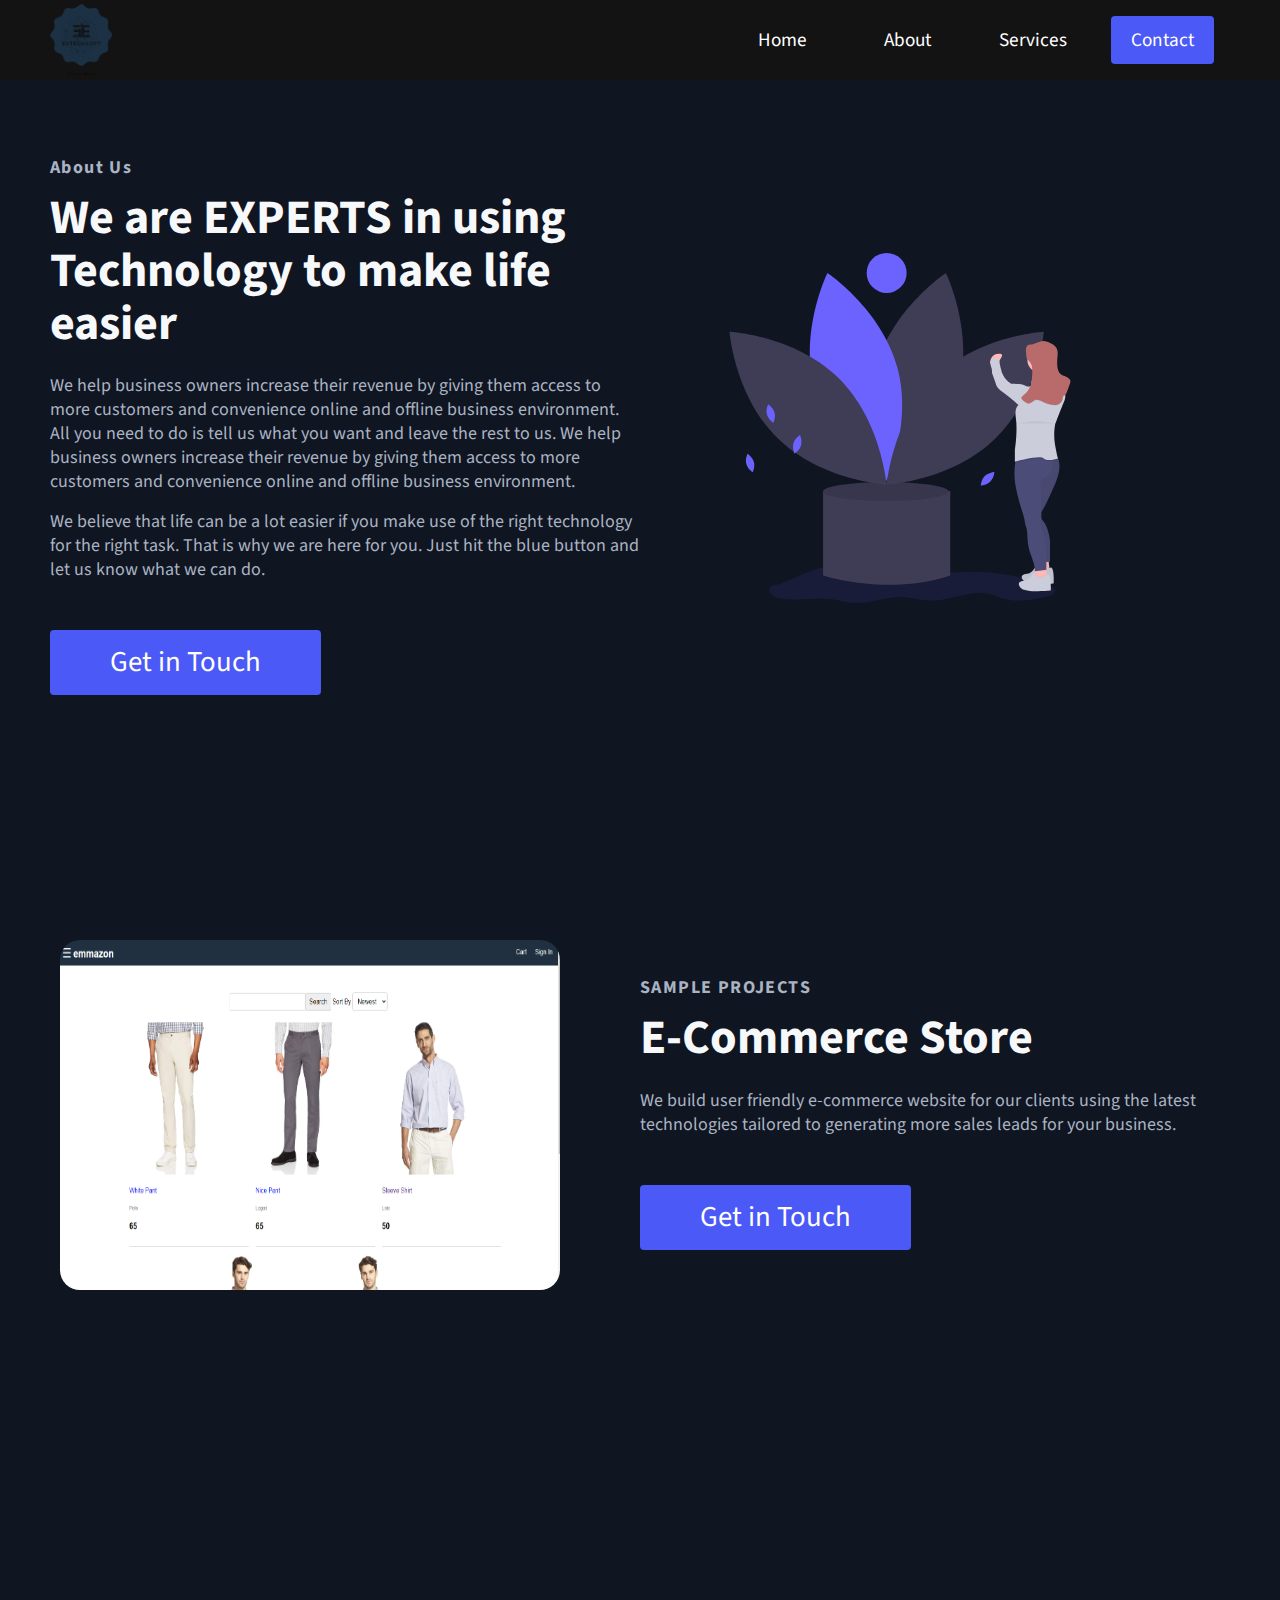
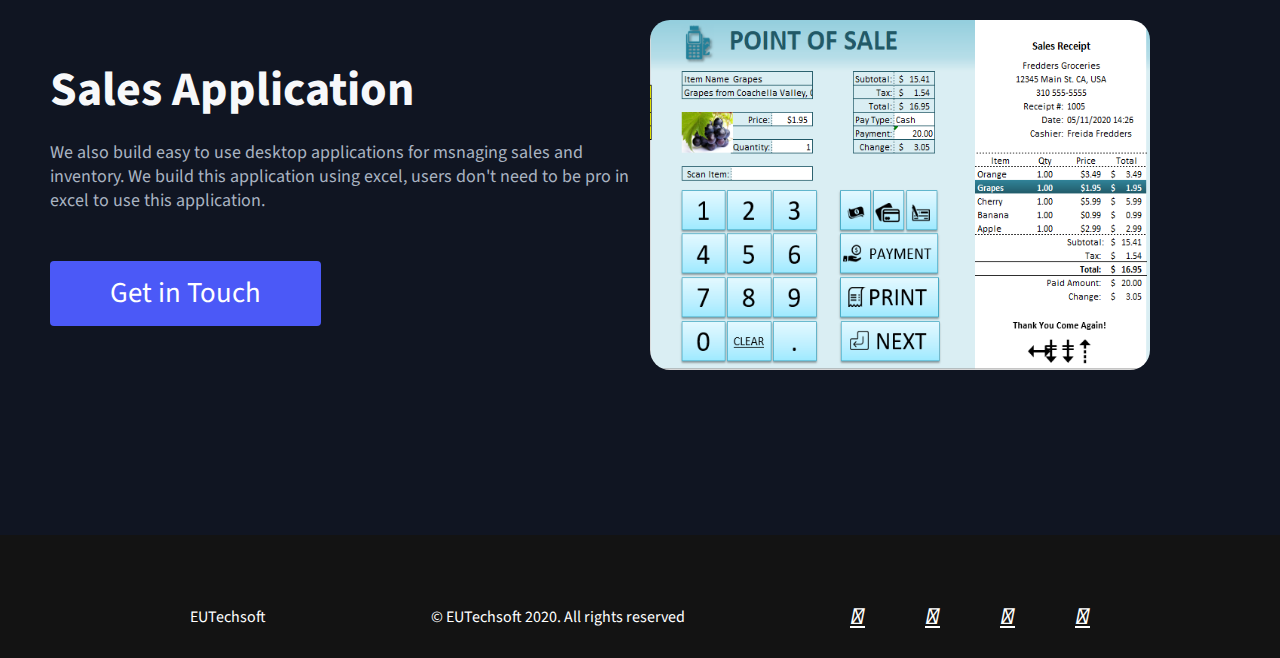
==== about.html @ 1c67c43d "First website deployment" ====
<!DOCTYPE html>
<html lang="en">

<head>
    <meta charset="UTF-8">
    <meta name="viewport" content="width=device-width, initial-scale=1.0">
    <title>EUTechsoft</title>
    <link rel="stylesheet" href="/assets/css/style.css">
    <link rel="stylesheet" href="https://use.fontawesome.com/releases/v5.15.1/css/all.css"
        integrity="sha384-vp86vTRFVJgpjF9jiIGPEEqYqlDwgyBgEF109VFjmqGmIY/Y4HV4d3Gp2irVfcrp" crossorigin="anonymous">
    <link rel="stylesheet" href="https://stackpath.bootstrapcdn.com/font-awesome/4.7.0/css/font-awesome.min.css"
        crossorigin="anonymous">
    <link href="https://fonts.googleapis.com/css2?family=Source+Sans+Pro&display=swap" rel="stylesheet" />
</head>

<body>
    <!-- Navba Section -->
    <nav class="navbar">
        <div class="navbar__container">
            <a href="#home" id="navbar__logo">
                <img src="/assets/img/eutechsoft.png" alt="EUTechsoft Consulting">
            </a>
            <div class="navbar__toggle" id="mobile-menu">
                <span class="bar"></span>
                <span class="bar"></span>
                <span class="bar"></span>
            </div>
            <ul class="navbar__menu">
                <li class="navbar__item">
                    <a href="/index.html" class="navbar__links" id="home-page">Home</a>
                </li>
                <li class="navbar__item">
                    <a href="#about" class="navbar__links" id="about-page">About</a>
                </li>
                <li class="navbar__item">
                    <a href="/index.html#services" class="navbar__links" id="services-page">Services</a>
                </li>
                <li class="navbar__btn">
                    <a href="/index.html#contact" class="button navbar__links" id="signup">Contact</a>
                </li>
            </ul>
        </div>
    </nav>

    <!-- About Section -->
    <div class="main" id="about">
        <div class="main__container">

            <div class="main__content">
                <h1>About Us</h1>
                <h2>We are EXPERTS in using Technology to make life easier</h2>
                <p>We help business owners increase their revenue by giving them access to more customers and
                    convenience online and offline business environment. All you need to do
                    is tell us what you want and leave the rest to us. We help business owners increase their revenue by
                    giving them access to more customers and
                    convenience online and offline business environment.</p>
                <p>We believe that life can be a lot easier if you make use of the right technology for the right task.
                    That is why we are here for you. Just hit the <code>blue button</code> and let us know what we can
                    do. </p>
                <button class="main__btn">
                    <a href="/index.html#contact">Get in Touch</a>
                </button>
            </div>
            <div class="main__img--container">
                <div class="main__img--card">
                    <img src="/assets/img/gardening_leaf.svg" />
                </div>
            </div>
        </div>
    </div>

    <div class="main" id="about">
        <div class="main__container">
            <div class="main__img--container head-1">
                <h1>SAMPLE PROJECTS</h1>
                <div class="main__img--card">
                    <img src="/assets/img/emmazone.PNG" />
                </div>
            </div>
            <div class="main__content head-2">
                <h1>SAMPLE PROJECTS</h1>
                <h2>E-Commerce Store</h2>
                <p>We build user friendly e-commerce website for our clients using the latest technologies tailored to
                    generating more sales leads for your business.</p>
                <button class="main__btn">
                    <a href="/index.html#contact">Get in Touch</a>
                </button>
            </div>
        </div>
    </div>

    <div class="main" id="about">
        <div class="main__container">
            <div class="main__content head-2">
                <h2>Sales Application</h2>
                <p>We also build easy to use desktop applications for msnaging sales and inventory. We build this
                    application using excel, users don't need to be pro in excel to use this application.</p>
                <button class="main__btn">
                    <a href="/index.html#contact">Get in Touch</a>
                </button>
            </div>

            <div class="main__img--container head-1">
                <div class="main__img--card">
                    <img src="/assets/img/pos_app.PNG" />
                </div>
            </div>
        </div>
    </div>

    <!-- Footer Section -->
    <div class="footer__container">
        <section class="social__media">
            <div class="social__media--wrap">
                <div class="footer__logo">
                    <a href="/" id="footer__logo">EUTechsoft</a>
                </div>
                <p class="website__rights">&copy; EUTechsoft 2020. All rights reserved</p>
                <div class="social__icons">
                    <a href="/" class="social__icon--link" target="_blank">
                        <i class="fab fa-facebook"></i>
                    </a>
                    <a href="/" class="social__icon--link" target="_blank">
                        <i class="fab fa-twitter"></i>
                    </a>
                    <a href="/" class="social__icon--link" target="_blank">
                        <i class="fab fa-instagram"></i>
                    </a>
                    <a href="/" class="social__icon--link" target="_blank">
                        <i class="fab fa-linkedin"></i>
                    </a>
                </div>
            </div>
        </section>
    </div>

    <script src="/assets/js/app.js"></script>
</body>

</html>
---- assets/css/style.css ----
* {
    margin: 0;
    padding: 0;
    box-sizing: border-box;
    font-family: "Source Sans Pro", sans-serif;
    scroll-behavior: smooth;
}

/* Transition */
:root {
    --transit: all 0.3s ease;
    --transit-5: all 0.5s ease;
    --transit-in: all 0.3s ease-in;
    --transit-in-out: all 0.3s ease-in-out;
}

.navbar {
    background: #131313;
    height: auto; /* 80px */
    display: flex;
    align-items: center;
    justify-content: center;
    font-size: 1.2rem;
    position: sticky;
    top: 0;
    z-index: 999;
}

.navbar__container {
    display: flex;
    justify-content: space-between;
    height: 80px;
    z-index: 1;
    width: 100%;
    max-width: 1300px;
    margin: 0 auto;
    padding: 0 50px;
}

#navbar__logo {
    background-color: #ff8177;
    background-image: linear-gradient(to top, #ff0844 0%, #ffb199 100%);
    background-size: 100%;
    -webkit-background-clip: text;
    -moz-background-clip: text;
    -webkit-text-fill-color: transparent;
    -moz-text-fill-color: transparent;
    display: flex;
    align-items: center;
    cursor: pointer;
    text-decoration: none;
    font-size: 2rem;
}

#navbar__logo img {
    /* background-color: #ff8177;
    background-image: linear-gradient(to top, #ff0844 0%, #ffb199 100%); */
    background-size: 100%;
    -webkit-text-fill-color: transparent;
    -moz-text-fill-color: transparent;
    cursor: pointer;
    text-decoration: none;
    height: 4.5rem;
    width: auto;
}

.navbar__menu {
    display: flex;
    align-items: center;
    list-style: none;
}

.navbar__item {
    height: 80px;
}

.navbar__links {
    color: #fff;
    display: flex;
    align-items: center;
    justify-content: center;
    width: 125px;
    text-decoration: none;
    height: 100%;
    transition: var(--transit);
}

.navbar__btn {
    display: flex;
    justify-content: center;
    align-items: center;
    padding: 0 1rem;
    width: 100%;
}

.button {
    display: flex;
    justify-content: center;
    align-items: center;
    text-decoration: none;
    padding: 10px 20px;
    height: 100%;
    width: 100%;
    border: none;
    outline: none;
    border-radius: 4px;
    background: #4b59f7;
    transition: var(--transit);
}

.navbar__links:hover {
    color: #9518fc;
    transition: var(--transit);
}

/* Media Query */
@media screen and (max-width: 960px) {
    .navbar__container {
        display: flex;
        justify-content: space-between;
        height: 80px;
        z-index: 1;
        width: 100%;
        padding: 0;
    }

    .navbar__menu {
        display: grid;
        grid-template-columns: auto;
        margin: 0;
        width: 100%;
        position: absolute;
        top: -1000px;
        opacity: 1;
        transition: var(--transit-5);
        z-index: -1;
    }

    .navbar__menu.active {
        background: #131313;
        top: 100%;
        opacity: 1;
        transition: var(--transit-5);
        z-index: 999;
        height: 60vh;
        font-size: 1.6rem;
    }

    #navbar__logo {
        padding-left: 25px;
    }

    .navbar__toggle .bar {
        width: 25px;
        height: 3px;
        margin: 5px auto;
        transition: var(--transit-in-out);
        background: #fff;
    }

    .navbar__item {
        width: 100%;
    }

    .navbar__links {
        text-align: center;
        padding: 2rem;
        width: 100%;
        display: table;
    }

    .navbar__btn {
        padding-bottom: 2rem;
    }

    .button {
        display: flex;
        justify-content: center;
        align-items: center;
        width: 80%;
        height: 80px;
        margin: 0;
    }

    #mobile-menu {
        position: absolute;
        top: 20%;
        right: 5%;
        transform: translate(5%, 20%);
    }

    .navbar__toggle .bar {
        display: block;
        cursor: pointer;
    }

    #mobile-menu.is-active .bar:nth-child(2) {
        opacity: 0;
    }

    #mobile-menu.is-active .bar:nth-child(1) {
        transform: translateY(8px) rotate(45deg);
    }

    #mobile-menu.is-active .bar:nth-child(3) {
        transform: translateY(-8px) rotate(-45deg);
    }
}

/* Euro Section */
.euro {
    background: #101522;

}

.euro__container {
    display: flex;
    flex-direction: column;
    align-items: center;
    justify-content: center;
    max-width: 1200px;
    margin: 0 auto;
    height: 90%;
    text-align: center;
    padding: 30px;
}

.euro__heading {
    font-size: 80px;
    margin-bottom: 24px;
    color: #fff;
}

.euro__description {
    font-size: 40px;
    background: #FC466B;  /* fallback for old browsers */
    background: -webkit-linear-gradient(to right, #3F5EFB, #FC466B);  /* Chrome 10-25, Safari 5.1-6 */
    background: linear-gradient(to right, #3F5EFB, #FC466B); /* W3C, IE 10+/ Edge, Firefox 16+, Chrome 26+, Opera 12+, Safari 7+ */
    background-size: 100%;
    -webkit-background-clip: text;
    -moz-background-clip: text;
    -webkit-text-fill-color: transparent;
    -moz-text-fill-color: transparent;
}

.highlight {
    border-bottom: 4px solid rgb(132, 0, 255)
}

@media screen and (max-width: 768px) {
    .euro__heading{
        font-size: 60px;
    }

    .euro__description {
        font-size: 40px;
    }
}

/* About Section */
.main {
    background: #101522;
    padding: 5rem 0;
}

.main__container {
    display: grid;
    grid-template-columns: 1fr 1fr;
    align-items: center;
    justify-content: center;
    margin: 0 auto;
    height: 90%;
    z-index: 1;
    width: 100%;
    max-width: 1300px;
    padding: 0 50px;
}

.main__content {
    color: #fff;
    width: 100%;
}
.main__content h1 {
    color: #a9b3c1;
    font-size: 18px;
    line-height: 16px;
    letter-spacing: 1.4px;
    margin-bottom: 16px;
}

.main__content h2 {
    margin-bottom: 24px;
    font-size: 48px;
    line-height: 1.1;
    color:  #f7f8fa;
}

.main__content p {
    margin-bottom:1rem;
    font-size: 18px;
    line-height: 24px;
    color: #a9b3c1;
}

.main__btn {
    font-size: 1.8rem;
    background: #4b59f7;
    padding: 12px 60px;
    border: none;
    border-radius: 4px;
    color: #fff;
    margin-top: 2rem;
    cursor: pointer;
    position: relative;
    transition: var(--transit);
    outline: none;
}

.main__btn a {
    position: relative;
    z-index: 2;
    color: #fff;
    text-decoration: none;
    font-size: 1.8rem; /* Added */
}

.main__btn:after {
    position: absolute;
    content: "";
    top: 0;
    left: 0;
    width: 0;
    height: 100%;
    transition: var(--transit);
    border-radius: 4px;
}

.main__btn:hover {
    color: #fff;

}

.main__btn:hover:after {
    width: 100%;
}

.main__img--container {
    text-align: center;
}

.main__img--card {
    margin: 10px;
    height: 500px;
    width: 500px;
    border-radius: 4px;
    display: flex;
    flex-direction: column;
    justify-content: center;
    color: #fff;
}
.main__img--card img {
    height: 70%;
    border-radius: 20px;
}

.fa-layer-group, .fa-users {
    font-size: 14rem;
}

/* Responsive */

@media screen and (min-width: 1100px) {
    .head-1 h1 {
        display: none;
    }

    .main__content h1 {
        color: #a9b3c1;
        font-size: 18px;
        line-height: 16px;
        letter-spacing: 1.4px;
        margin-bottom: 16px;
    }
}

/* Mobile Responsive */
@media screen and (max-width: 1100px) {
    .main__container{
        display: grid;
        grid-template-columns: 1fr;
        align-items: center;
        justify-content: center;
        width: 100%;
        margin: 0 auto;
        height: 90%;
    }

    .head-2 h1 {
        display: none;
    }

    .head-1 h1 {
        color: #a9b3c1;
        font-size: 18px;
        line-height: 16px;
        letter-spacing: 1.4px;
        margin-bottom: 16px;
    }

    .main__img--container {
        display: flex;
        flex-direction: column;
        justify-content: center;
        align-items: center;
    }

    .main__img--card img {
        height: 70%;
        border-radius: 20px;
    }

    .main__img--card {
        height: 425px;
        width: 425px;
    }

    .main__content {
        text-align: center;
        margin-bottom: 4rem;
    }

    .main__content h1 {
        font-size: 2.5rem;
        margin-top: 2rem;
    }

    .main__content h2 {
        font-size: 3rem;
    }

    .main__content p {
        margin-top: 1rem;
        font-size: 1.5rem;
    }
}

@media screen and (max-width: 480px) {
    .main__img--card {
        width: 250px;
        height: 250px;
    }

    .fa-layer-group, .fa-users {
        font-size: 4rem;
    }

    .main__content h1 {
        font-size: 2rem;
        margin-top: 3rem;
    }
    .main__content h2 {
        font-size: 2rem;
    }

    .main__content p {
        margin-top: 2rem;
        font-size: 1.5rem;
    }

    .main__btn {
        padding: 12px 36px;
        margin: 2.5rem 0;
    }
}

/* Services Section */
.services {
    background-image: linear-gradient(rgba(0,0,0,0.8),rgba(0,0,0,0.8)), url(/assets/img/computer-1.png);
    background-size: cover;
    background-attachment: fixed;
    align-items: center;
    height: 100%;
    padding-top: 5rem;
    padding-bottom: 10rem;
}
.services h1 {
    color: #f7f8fa;
    text-align: center;
    font-size: 25px;
    margin-bottom: 4rem;
    text-transform: uppercase;
}
.services__wrapper {
    display: flex;
    align-items: center;
    justify-content: space-around;
}

.services__card {
    position: relative;
    display: flex;
    max-width: 45%;
    align-items: center;
    transition: var(--transit-in);
}
.box-icon {
    position: absolute;
    display: flex;
    width: 50px;
    height: 50px;
    align-items: center;
    justify-content: center;
}
.box-icon-wrap {
    color: #4b59f7;
    font-size: 2.5rem;
    box-shadow: 0px 5px 20px 0px rgba(0, 0, 0, 0.05);
}
.service-content {
    margin: 0 0 5rem 0;
    height: 100%;
    align-items: center;
    padding-left: 3.5rem;
    border-radius: 10px;
    background: #e9e7e7f8;
}
.service-content h2 {
    color: #4b59f7;
    margin: 1.5rem 1rem;
}
.service-content p {
    color: #4b59f7;
    margin-right: 1rem;
    padding-bottom: 10px;
}

@media screen and (max-width: 768px) {
    .services__wrapper {
        flex-direction: column;
        align-items: center;
        justify-content: space-around;
    }
    
    .services__card {
        position: relative;
        display: flex;
        max-width: 80%;
        align-items: center;
        transition: var(--transit-in);
    }
}

#contact {
    display: flex;
    align-items: center;
    flex-direction: column;
    padding: 30px 0;
    background: #e9e7e7f8;
}
.contact__input{
    width: 100%;
    font-size:  0.938rem;
    font-weight: 600;
    padding: 1rem;
    border-radius: .5rem;
    border: 1.5px solid  #0E2431;
    outline: none;
    margin-bottom: 2rem;
    background: #e9e7e7f8;
  }
  .contact__button{
    display: block;
    border: none;
    outline: none;
    font-size: 0.938rem;
    cursor: pointer;
    margin-left: auto;
}
.section h2 {
    margin: 2rem 0;
}
.contact__button {
    color: #fff;
}
@media screen and (max-width: 960px){
    .contact__form{
      width: 360px;
    }
    .contact__container{
      justify-items: center;
    }
  }


/* Footer */
.footer__container {
    background-color: #131313;
    padding: 1.5rem 0;
    display: flex;
    flex-direction: column;
    justify-content: center;
    align-items: center;
}

#footer__logo{
    color: #fff;
    display: flex;
    align-items: center;
    cursor: pointer;
    text-decoration: none;
}

.footer__links {
    width: 100%;
    max-width: 1000px;
    display: flex;
    justify-content: center;
}

.footer__link--wrapper {
    display: flex;
    width: 100%;
}

.footer__link--items {
    display: flex;
    flex-direction: column;
    align-items: space-between;
    margin: 16px;
    text-align: left;
    width: 160px;
    box-sizing: border-box;
}

.footer__link--items h2 {
    margin-bottom: 16px;
    color: #fff;
}

.footer__link--items a {
    color: #fff;
    text-decoration: none;
    margin-bottom: 0.5rem;
    transition: 0.3 ease-out;
}

.footer__link--items a:hover {
    color: #e9e9e9;
    transition: 0.3 ease-out;
}

.social__icon--link {
    color: #fff;
    font-size: 24px;
}

.social__media {
    width: 100%;
    max-width: 1000px;

}

.social__media--wrap {
    display: flex;
    justify-content: space-between;
    align-items: center;
    width: 90%;
    max-width: 1000px;
    margin: 40px auto 0 auto;
}

.social__icons {
    display: flex;
    justify-content: space-between;
    align-items: center;
    width: 240px;
}

.website__rights {
    color: #fff;
}

@media screen and (max-width: 820px) {
    .footer__links {
        padding-top: 2rem;
    }

    #footer__logo {
        margin-bottom: 2rem;
    }

    .website__rights {
        margin-bottom: 2rem;
    }

    .footer__link--wrapper {
        flex-direction: column;
    }

    .social__media--wrap {
        flex-direction: column;
    }

}

@media screen and (max-width: 480px) {
    .footer__link--items {
        margin: 0;
        padding: 10px;
        width: 100%;
    }
}
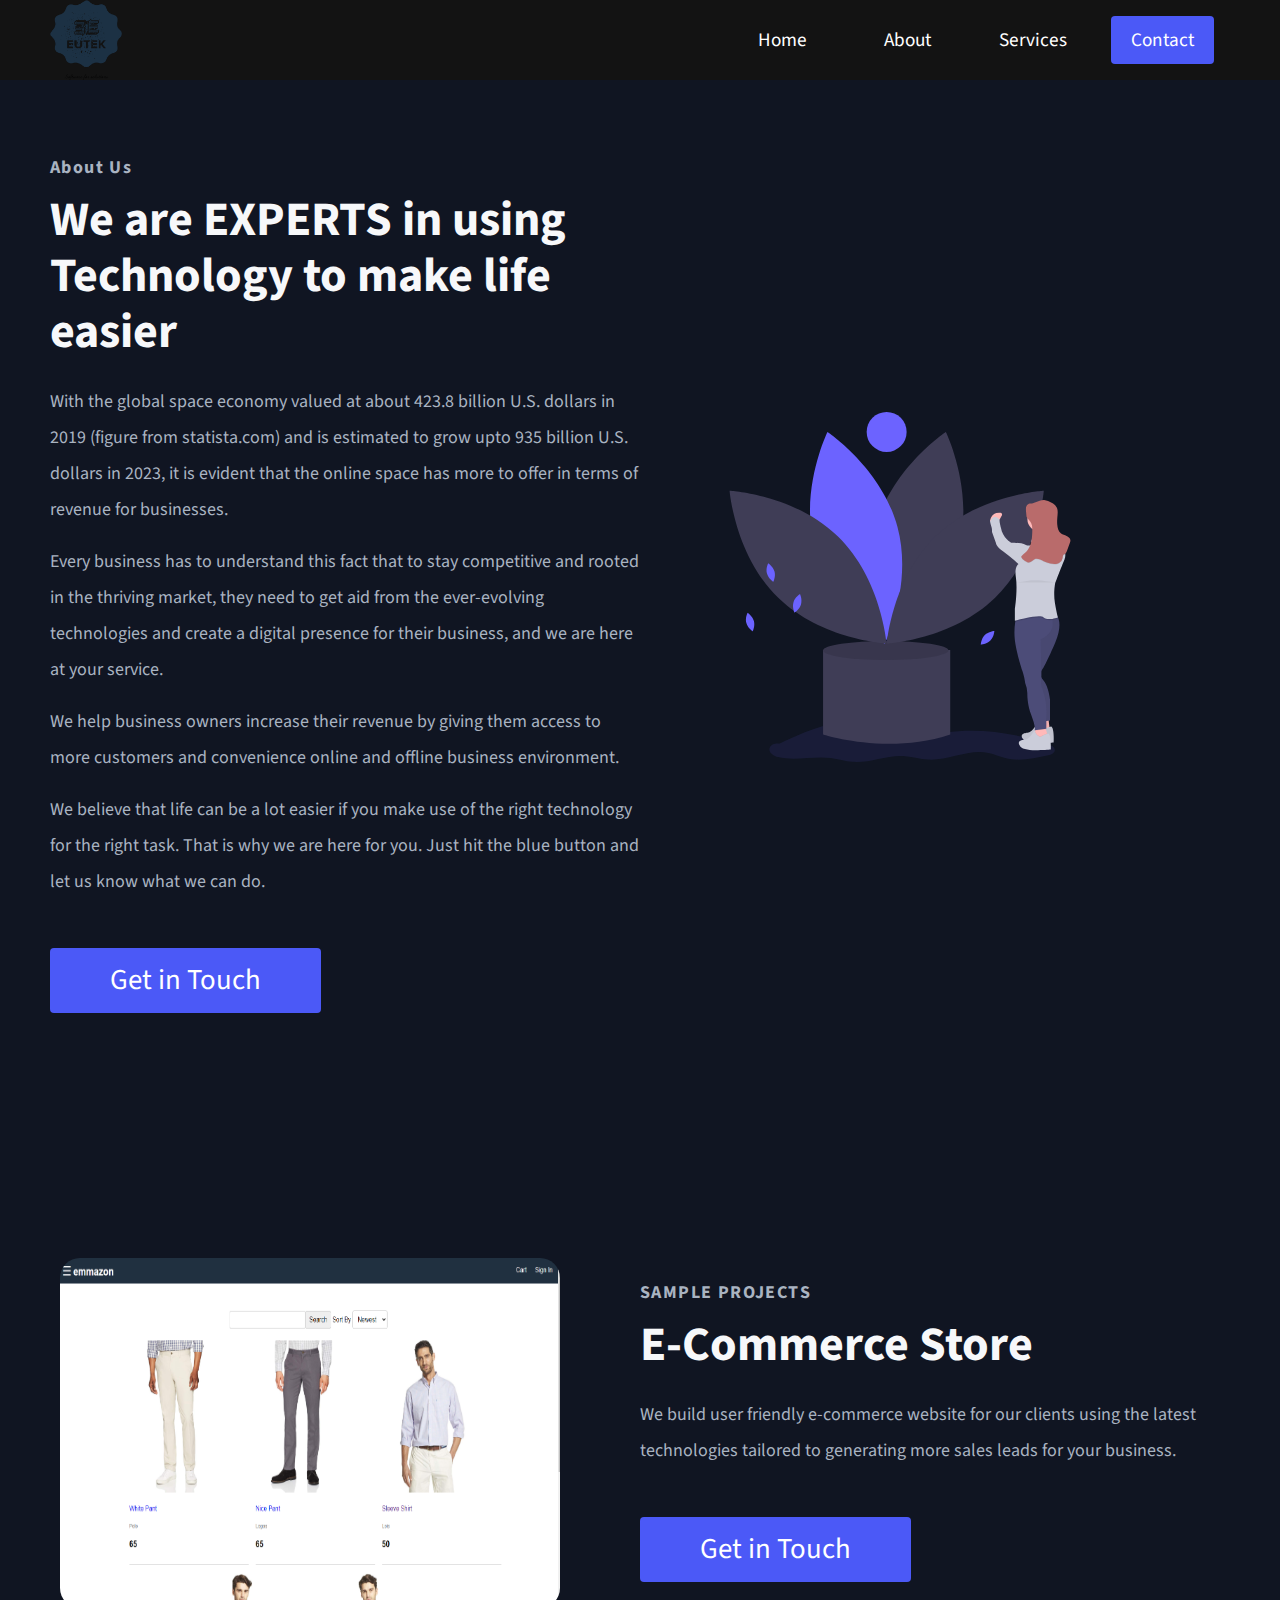
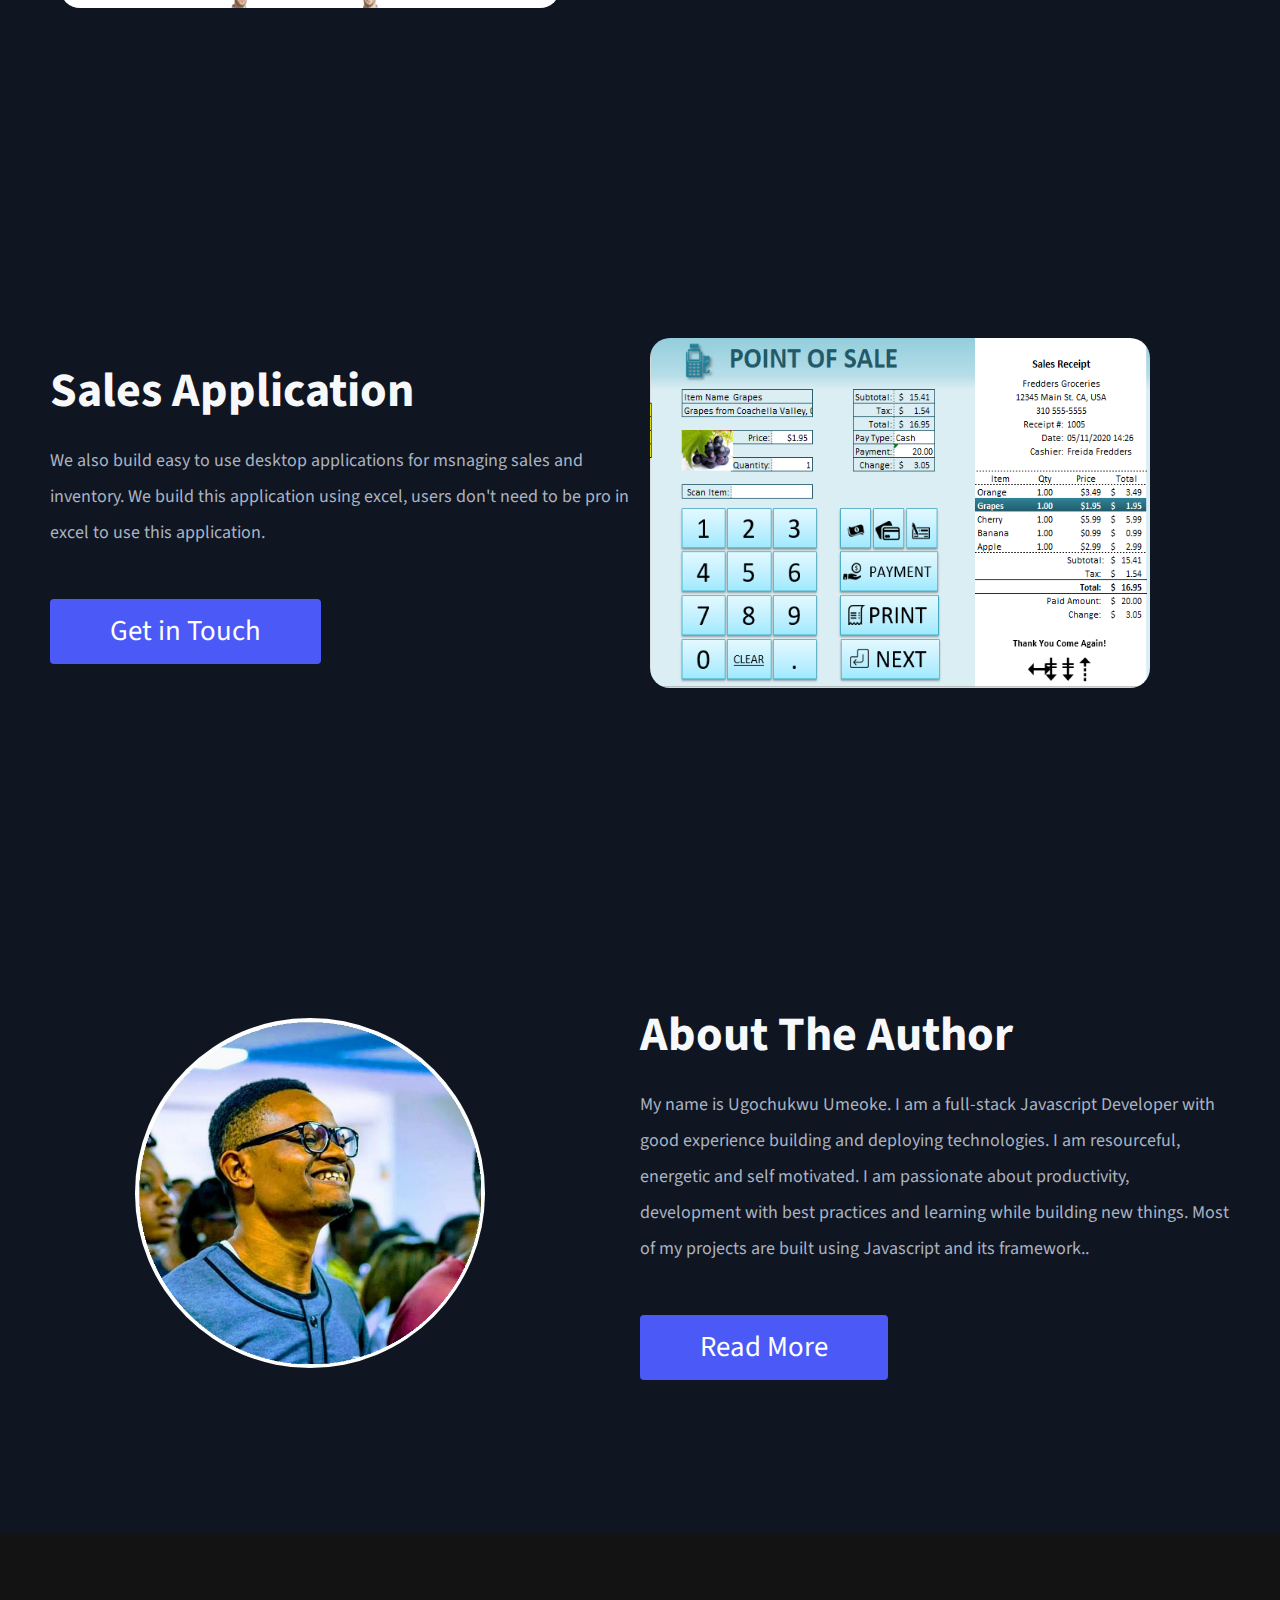
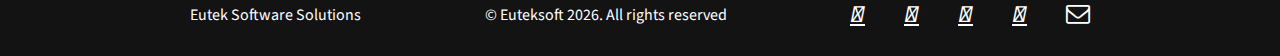
==== commit edd746a8: "added policy" ====
--- a/about.html
+++ b/about.html
@@ -4,7 +4,8 @@
 <head>
     <meta charset="UTF-8">
     <meta name="viewport" content="width=device-width, initial-scale=1.0">
-    <title>EUTechsoft</title>
+    <title>Eutek</title>
+    <link rel="icon" type="image/png" href="/assets/img/eutek.png">
     <link rel="stylesheet" href="/assets/css/style.css">
     <link rel="stylesheet" href="https://use.fontawesome.com/releases/v5.15.1/css/all.css"
         integrity="sha384-vp86vTRFVJgpjF9jiIGPEEqYqlDwgyBgEF109VFjmqGmIY/Y4HV4d3Gp2irVfcrp" crossorigin="anonymous">
@@ -14,11 +15,11 @@
 </head>
 
 <body>
-    <!-- Navba Section -->
+    <!-- Navbar Section -->
     <nav class="navbar">
         <div class="navbar__container">
             <a href="#home" id="navbar__logo">
-                <img src="/assets/img/eutechsoft.png" alt="EUTechsoft Consulting">
+                <img src="/assets/img/eutek.png" alt="EUTek Consulting">
             </a>
             <div class="navbar__toggle" id="mobile-menu">
                 <span class="bar"></span>
@@ -49,10 +50,15 @@
             <div class="main__content">
                 <h1>About Us</h1>
                 <h2>We are EXPERTS in using Technology to make life easier</h2>
+                <p>With the global space economy valued at about
+                    423.8 billion U.S. dollars in 2019 (figure from statista.com) and is estimated to grow upto 935
+                    billion U.S. dollars in 2023, it is evident that the online space has more to offer in terms of
+                    revenue for businesses.
+                <p>Every business has to understand this fact that to stay competitive and rooted in the thriving
+                    market,
+                    they need to get aid from the ever-evolving technologies and create a digital presence for their
+                    business, and we are here at your service.</p>
                 <p>We help business owners increase their revenue by giving them access to more customers and
-                    convenience online and offline business environment. All you need to do
-                    is tell us what you want and leave the rest to us. We help business owners increase their revenue by
-                    giving them access to more customers and
                     convenience online and offline business environment.</p>
                 <p>We believe that life can be a lot easier if you make use of the right technology for the right task.
                     That is why we are here for you. Just hit the <code>blue button</code> and let us know what we can
@@ -69,7 +75,7 @@
         </div>
     </div>
 
-    <div class="main" id="about">
+    <div class="main" id="explore">
         <div class="main__container">
             <div class="main__img--container head-1">
                 <h1>SAMPLE PROJECTS</h1>
@@ -108,26 +114,54 @@
         </div>
     </div>
 
+    <div class="main" id="about">
+        <div class="main__container">
+            <div class="main__img--container head-1">
+                <div class="main__img--card">
+                    <img src="/assets/img/perfil.jpg" alt="Ugochukw Umeoke" class="my-profile-img" />
+                </div>
+            </div>
+
+            <div class="main__content head-2">
+                <h2>About The Author</h2>
+                <p>My name is Ugochukwu Umeoke. I am a full-stack Javascript Developer with good experience building and
+                    deploying technologies. I am
+                    resourceful, energetic and
+                    self motivated. I am passionate about productivity, development with best practices and learning
+                    while building new things. Most of my projects are built using Javascript and its framework..</p>
+                <button class="main__btn">
+                    <a target="_blank" href="https://eurocodes.github.io/">Read More</a>
+                </button>
+            </div>
+        </div>
+    </div>
+
     <!-- Footer Section -->
     <div class="footer__container">
         <section class="social__media">
             <div class="social__media--wrap">
                 <div class="footer__logo">
-                    <a href="/" id="footer__logo">EUTechsoft</a>
+                    <a href="/" id="footer__logo">Eutek Software Solutions</a>
                 </div>
-                <p class="website__rights">&copy; EUTechsoft 2020. All rights reserved</p>
+                <p class="website__rights" id="rights">My appreciation goes to USCCB & Catholic Diocese of Wichita whose
+                    contents are displayed in this app.</p>
                 <div class="social__icons">
-                    <a href="/" class="social__icon--link" target="_blank">
+                    <a href="https://facebook.com/euteksoftwares/" class="social__icon--link" target="_blank">
                         <i class="fab fa-facebook"></i>
                     </a>
-                    <a href="/" class="social__icon--link" target="_blank">
+                    <a href="https://twitter.com/euteksoft?s=08" class="social__icon--link" target="_blank">
                         <i class="fab fa-twitter"></i>
                     </a>
-                    <a href="/" class="social__icon--link" target="_blank">
+                    <a href="https://www.instagram.com/eutek.software?r=nametag" class="social__icon--link"
+                        target="_blank">
                         <i class="fab fa-instagram"></i>
                     </a>
-                    <a href="/" class="social__icon--link" target="_blank">
+                    <a href="https://www.linkedin.com/company/eutechsoft-solutions/?viewAsMember=true"
+                        class="social__icon--link" target="_blank">
                         <i class="fab fa-linkedin"></i>
+                    </a>
+                    <a href="mailto:euteksoft@gmail.com" class="social__icon--link" target="_blank">
+                        <i class="fa fa-envelope-o"></i>
                     </a>
                 </div>
             </div>
--- a/assets/css/style.css
+++ b/assets/css/style.css
@@ -38,11 +38,7 @@
 }
 
 #navbar__logo {
-    background-color: #ff8177;
-    background-image: linear-gradient(to top, #ff0844 0%, #ffb199 100%);
     background-size: 100%;
-    -webkit-background-clip: text;
-    -moz-background-clip: text;
     -webkit-text-fill-color: transparent;
     -moz-text-fill-color: transparent;
     display: flex;
@@ -53,15 +49,14 @@
 }
 
 #navbar__logo img {
-    /* background-color: #ff8177;
-    background-image: linear-gradient(to top, #ff0844 0%, #ffb199 100%); */
     background-size: 100%;
     -webkit-text-fill-color: transparent;
     -moz-text-fill-color: transparent;
     cursor: pointer;
+    border-radius: 10px;
     text-decoration: none;
-    height: 4.5rem;
-    width: auto;
+    height: 5rem;
+    width: 4.5rem;
 }
 
 .navbar__menu {
@@ -278,12 +273,13 @@
 
 .main__content {
     color: #fff;
+    line-height: 36px;
     width: 100%;
 }
 .main__content h1 {
     color: #a9b3c1;
     font-size: 18px;
-    line-height: 16px;
+    line-height: 36px;
     letter-spacing: 1.4px;
     margin-bottom: 16px;
 }
@@ -291,14 +287,14 @@
 .main__content h2 {
     margin-bottom: 24px;
     font-size: 48px;
-    line-height: 1.1;
+    line-height: 56px;
     color:  #f7f8fa;
 }
 
 .main__content p {
     margin-bottom:1rem;
     font-size: 18px;
-    line-height: 24px;
+    line-height: 36px;
     color: #a9b3c1;
 }
 
@@ -381,6 +377,7 @@
         letter-spacing: 1.4px;
         margin-bottom: 16px;
     }
+
 }
 
 /* Mobile Responsive */
@@ -425,7 +422,7 @@
     }
 
     .main__content {
-        text-align: center;
+        text-align: left;
         margin-bottom: 4rem;
     }
 
@@ -452,6 +449,10 @@
 
     .fa-layer-group, .fa-users {
         font-size: 4rem;
+    }
+    .main__content {
+        text-align: left;
+        margin-bottom: 4rem;
     }
 
     .main__content h1 {
@@ -556,6 +557,7 @@
     flex-direction: column;
     padding: 30px 0;
     background: #e9e7e7f8;
+    z-index: 1;
 }
 .contact__input{
     width: 100%;
@@ -572,19 +574,25 @@
     display: block;
     border: none;
     outline: none;
+    width: 30%;
     font-size: 0.938rem;
     cursor: pointer;
     margin-left: auto;
+    z-index: 3;
+    box-shadow: 0 10px 20px -5px #0E2431;
 }
 .section h2 {
     margin: 2rem 0;
 }
+.contact__form{
+    width: 100%;
+  }
 .contact__button {
     color: #fff;
 }
 @media screen and (max-width: 960px){
     .contact__form{
-      width: 360px;
+      width: 100%;
     }
     .contact__container{
       justify-items: center;
@@ -709,4 +717,10 @@
         padding: 10px;
         width: 100%;
     }
+}
+
+.my-profile-img {
+    align-self: center;
+    width: 70%;
+    border-radius: 500px!important;
 }